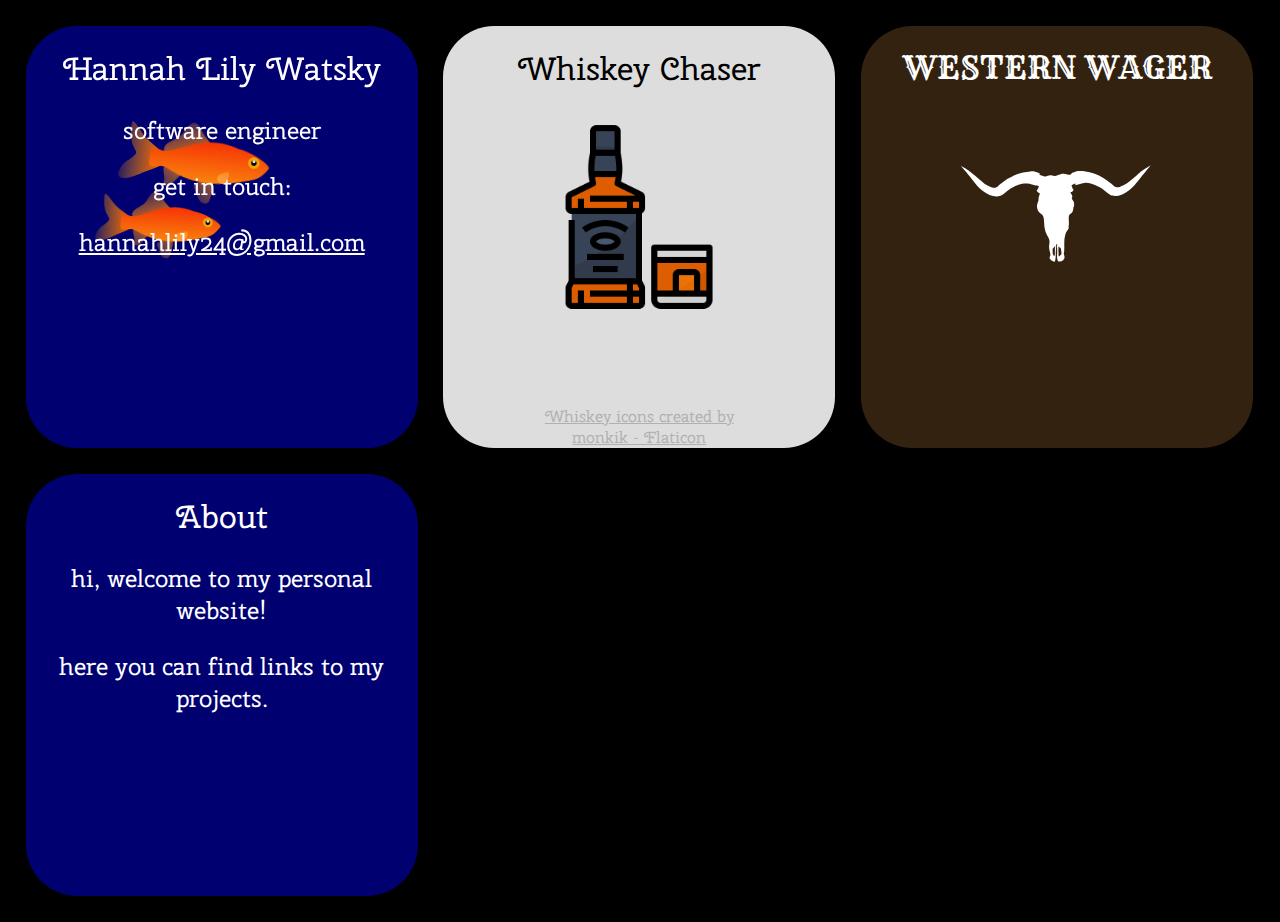
==== index.html @ da5f026a "add files" ====
<!DOCTYPE html>
<html lang="en">
  <head>
    <meta charset="UTF-8">
    <link rel="icon" href="goldfish.ico">
    <link rel="stylesheet" href="style.css">
    <meta name="viewport" content="width=device-width, initial-scale=1.0">
    <script type="text/javascript" src="fishtank.js"></script>
    <script type="text/javascript" src="links.js"></script>
    <title>Hannah Lily Watsky</title>
  </head>
  <body onload="init()">
    <div class="grid-container">
        <div class="box" id="bio">
            <canvas class="fishtank" id="bioFishTank"></canvas>
            <h1>Hannah Lily Watsky</h1>
            <p>software engineer</p>
            <p>get in touch:</p>
            <p><a href="mailto:hannahlily24@gmail.com">hannahlily24@gmail.com</a></p>
        </div>
        <div class="box" id="whiskeyChaser" onclick="navigateToWhiskeyChaser()">
            <h1>Whiskey Chaser</h1>
            <img src="whiskey.png">
            <div class="bottom">
                <a class="attrib-link" href="https://www.flaticon.com/free-icons/whiskey" title="whiskey icons">Whiskey icons created by monkik - Flaticon</a>
            </div>
        </div>
        <div class="box" id="westernWager" onclick="navigateToWesternWager()">
            <h1>WESTERN WAGER</h1>
            <svg xmlns="http://www.w3.org/2000/svg" width="32" height="32" viewBox="0 0 32 32" fill="currentColor" class="point"><path d="M30.86 8.378c-0.882 0.515-1.14 0.7-1.713 1.222-0.374 0.345-1.191 1.038-1.519 1.293-0.279 0.216-0.53 0.372-0.87 0.539-0.469 0.233-0.622 0.282-0.892 0.282-0.202 0-0.231-0.007-0.364-0.080-0.080-0.044-0.262-0.187-0.403-0.316-0.258-0.238-0.919-0.727-1.47-1.091-0.882-0.583-1.973-0.977-3.188-1.152-0.292-0.041-0.43-0.051-0.746-0.039-0.437 0.012-0.515 0.032-1.028 0.241-0.236 0.097-0.296 0.131-0.287 0.163 0.010 0.027-0.027 0.066-0.124 0.129-0.175 0.117-0.238 0.119-0.71 0.007-0.199-0.046-0.42-0.085-0.496-0.085-0.216 0-0.52 0.070-0.843 0.194-0.168 0.063-0.345 0.129-0.399 0.146-0.156 0.051-0.372 0.039-0.61-0.032-0.318-0.097-0.435-0.090-0.717 0.044-0.165 0.078-0.262 0.109-0.338 0.109-0.131 0-0.406-0.075-0.642-0.175-0.097-0.041-0.226-0.080-0.292-0.090l-0.114-0.015 0.075-0.092 0.075-0.090-0.168-0.075c-0.552-0.253-0.94-0.333-1.441-0.301-0.717 0.044-1.652 0.255-2.35 0.527-0.384 0.151-0.977 0.452-1.283 0.651-0.505 0.331-1.271 0.901-1.519 1.13-0.321 0.296-0.474 0.377-0.722 0.377-0.26 0-0.45-0.056-0.853-0.255-0.396-0.194-0.556-0.289-0.843-0.505-0.301-0.226-1.149-0.938-1.477-1.242-0.481-0.442-0.695-0.617-0.979-0.807-0.304-0.202-1.254-0.765-1.268-0.753-0.005 0.005 0.284 0.357 0.644 0.785 0.751 0.889 0.926 1.106 1.351 1.662 0.574 0.751 0.899 1.098 1.451 1.541 0.85 0.685 1.674 1.013 2.442 0.977 0.544-0.027 0.848-0.185 1.543-0.795 0.386-0.343 0.612-0.501 0.96-0.675 0.615-0.306 1.142-0.508 1.592-0.605 0.316-0.068 0.858-0.061 1.191 0.015 0.224 0.051 0.931 0.258 1.052 0.306 0.034 0.015 0.041 0.005 0.041-0.046 0-0.061 0.002-0.063 0.053-0.029 0.032 0.019 0.104 0.049 0.163 0.063s0.141 0.061 0.18 0.1l0.073 0.073-0.063 0.066c-0.034 0.036-0.075 0.114-0.090 0.175-0.019 0.073-0.063 0.146-0.139 0.224-0.095 0.095-0.109 0.121-0.095 0.177 0.022 0.087 0.241 0.316 0.338 0.355 0.185 0.073 0.202 0.146 0.087 0.386-0.095 0.197-0.143 0.452-0.143 0.731 0 0.192-0.007 0.236-0.070 0.357-0.092 0.185-0.173 0.522-0.173 0.727 0 0.211 0.075 0.522 0.18 0.744 0.097 0.209 0.139 0.255 0.352 0.391 0.51 0.33 0.593 0.53 0.634 1.509 0.044 1.040 0.182 1.55 0.644 2.381 0.238 0.433 0.272 0.649 0.192 1.227-0.058 0.411-0.036 0.712 0.075 1.081 0.058 0.192 0.092 0.362 0.102 0.498 0.012 0.199 0.010 0.214-0.063 0.352-0.063 0.117-0.075 0.163-0.063 0.231 0.036 0.204 0.231 0.418 0.484 0.537 0.187 0.087 0.333 0.112 0.374 0.063 0.017-0.017 0.056-0.168 0.090-0.333 0.053-0.265 0.061-0.357 0.061-0.836 0-0.333 0.015-0.651 0.036-0.829 0.019-0.16 0.036-0.416 0.036-0.566v-0.272h0.087c0.087 0 0.087 0 0.073 0.090-0.034 0.248-0.036 0.364-0.007 0.705 0.017 0.216 0.024 0.445 0.015 0.547-0.029 0.27-0.024 0.901 0.005 1.045 0.036 0.18 0.095 0.367 0.129 0.401 0.017 0.019 0.114 0.032 0.258 0.034 0.267 0.007 0.389-0.034 0.556-0.187 0.243-0.216 0.304-0.493 0.187-0.833-0.073-0.211-0.078-0.284-0.022-0.464 0.036-0.114 0.041-0.267 0.044-1.106 0.005-0.795 0.012-1.013 0.046-1.203 0.097-0.549 0.228-0.962 0.362-1.135 0.044-0.056 0.124-0.158 0.177-0.231 0.131-0.168 0.158-0.253 0.126-0.389-0.024-0.107-0.017-0.219 0.029-0.457 0.019-0.097 0.017-0.27-0.002-0.624-0.049-0.797 0-0.972 0.335-1.198 0.153-0.104 0.209-0.158 0.25-0.243 0.092-0.187 0.146-0.394 0.146-0.566 0-0.136 0.012-0.185 0.070-0.292 0.070-0.121 0.073-0.134 0.061-0.382-0.017-0.379-0.022-0.389-0.216-0.68-0.175-0.26-0.18-0.272-0.148-0.338 0.053-0.1 0.070-0.231 0.051-0.379-0.012-0.109-0.034-0.153-0.119-0.248-0.194-0.216-0.199-0.287-0.032-0.362 0.121-0.056 0.275-0.187 0.323-0.279 0.056-0.112 0.041-0.175-0.063-0.275-0.087-0.083-0.097-0.102-0.097-0.211 0-0.107-0.010-0.131-0.078-0.192-0.075-0.070-0.075-0.073-0.034-0.119 0.087-0.095 0.355-0.25 0.486-0.279l0.136-0.032v0.275l0.287-0.095c0.384-0.124 0.892-0.248 1.174-0.287 0.588-0.075 1.349 0.126 2.355 0.624 0.44 0.219 0.586 0.321 1.072 0.744 0.705 0.615 1.001 0.756 1.589 0.756 0.787 0 1.531-0.316 2.401-1.021 0.527-0.428 0.819-0.746 1.531-1.672 0.216-0.279 0.71-0.887 1.098-1.349 0.821-0.979 0.778-0.923 0.751-0.921-0.012 0-0.192 0.1-0.399 0.221zM15.68 21.519c-0.024 0.146-0.034 0.362-0.032 0.741l0.002 0.535-0.085 0.068-0.087 0.066-0.032-0.078c-0.019-0.044-0.063-0.148-0.1-0.231-0.058-0.141-0.063-0.177-0.063-0.515v-0.364l0.209-0.221c0.117-0.121 0.214-0.216 0.216-0.214 0.005 0.005-0.010 0.1-0.029 0.214zM16.513 21.578c0.129 0.114 0.131 0.119 0.131 0.255 0 0.075 0.019 0.189 0.039 0.258 0.027 0.080 0.039 0.192 0.036 0.323l-0.005 0.202-0.095 0.085c-0.053 0.049-0.119 0.124-0.146 0.168-0.036 0.058-0.070 0.083-0.131 0.090l-0.080 0.010-0.015-0.474c-0.010-0.26-0.017-0.617-0.017-0.797v-0.326l0.075 0.044c0.044 0.024 0.136 0.097 0.207 0.163z"></path></svg>
        </div>
        <div class="box" id="about">
            <h1>About</h1>
            <p>hi, welcome to my personal website!</p>
            <p>here you can find links to my projects.</p>
        </div>
    </div>
  </body>
</html>
---- style.css ----
@font-face {
    font-family: 'cherryswash';
    src: url('fonts/CherrySwash-Regular.ttf') format('truetype');
}

@font-face {
    font-family: 'rye';
    src: url('fonts/Rye-Regular.ttf') format('truetype');
}

body {
    background-color: black;
    margin: 1vw;
}

* {
    color: white;
    font-family: cherryswash, sans-serif;
    font-weight: normal;
    z-index: 2;
    position: relative;
}

h1 {
    font-size: 2em;
}

p {
    font-size: 1.5em;
}

.grid-container {
    display: grid;
    grid-template-columns: 100%;
}

.box {
    height: 100vw;
    border-radius: 8vw;
    margin: 1vw;
    text-align: center;
}

img {
    height: 50%;
    width: 50%;
    object-fit: contain;
}

@media (min-width: 700px) {
    .grid-container {
        grid-template-columns: 50% 50%;
    }

    .box {
        border-radius: 6vw;
        height: 50vw;
    }
}

@media (min-width: 1100px) {
    .grid-container {
        grid-template-columns: 33.3% 33.3% 33.3%;
    }

    .box {
        border-radius: 4vw;
        height: 33vw;
    }
}

@media (min-width: 1450px) {
    .grid-container {
        grid-template-columns: 25% 25% 25% 25%;
    }

    .box {
        border-radius: 2vw;
        height: 25vw;
    }
}

.fishtank {
    position: absolute;
    left: 0;
    z-index: 1;
    border-radius: inherit;
}

.attrib-link {
    opacity: 20%;
    &:hover {
        opacity: 40%;
    }
}

.bottom {
    position: absolute;
    bottom: 0;
    left: 50%;
    transform: translate(-50%, 0%);
}

#bio {
    background-color: #000070;

    &:hover {
        background-color: #000080;
        box-shadow: 0px 0px 30px 2px rgba(0,0,255,0.5);
    }
}

#about {
    background-color: #000070;

    &:hover {
        background-color: #000080;
        box-shadow: 0px 0px 30px 2px rgba(0,0,255,0.5);
    }
}

#whiskeyChaser {
    background-color: #dddddd;
    cursor: pointer;
    h1, a {
        color: black;
    }

    &:hover {
        background-color: #eeeeee;
        box-shadow: 0px 0px 30px 2px rgba(255,255,255,0.5);
    }
}

#westernWager {
    background-color: #342211;
    cursor: pointer;

    &:hover {
        background-color: #392716;
        box-shadow: 0px 0px 30px 2px rgba(150,125,100,0.5);
    }

    h1 {
        font-family: rye, sans-serif;
    }

    svg {
        height: 50%;
        width: 50%;
    }
}
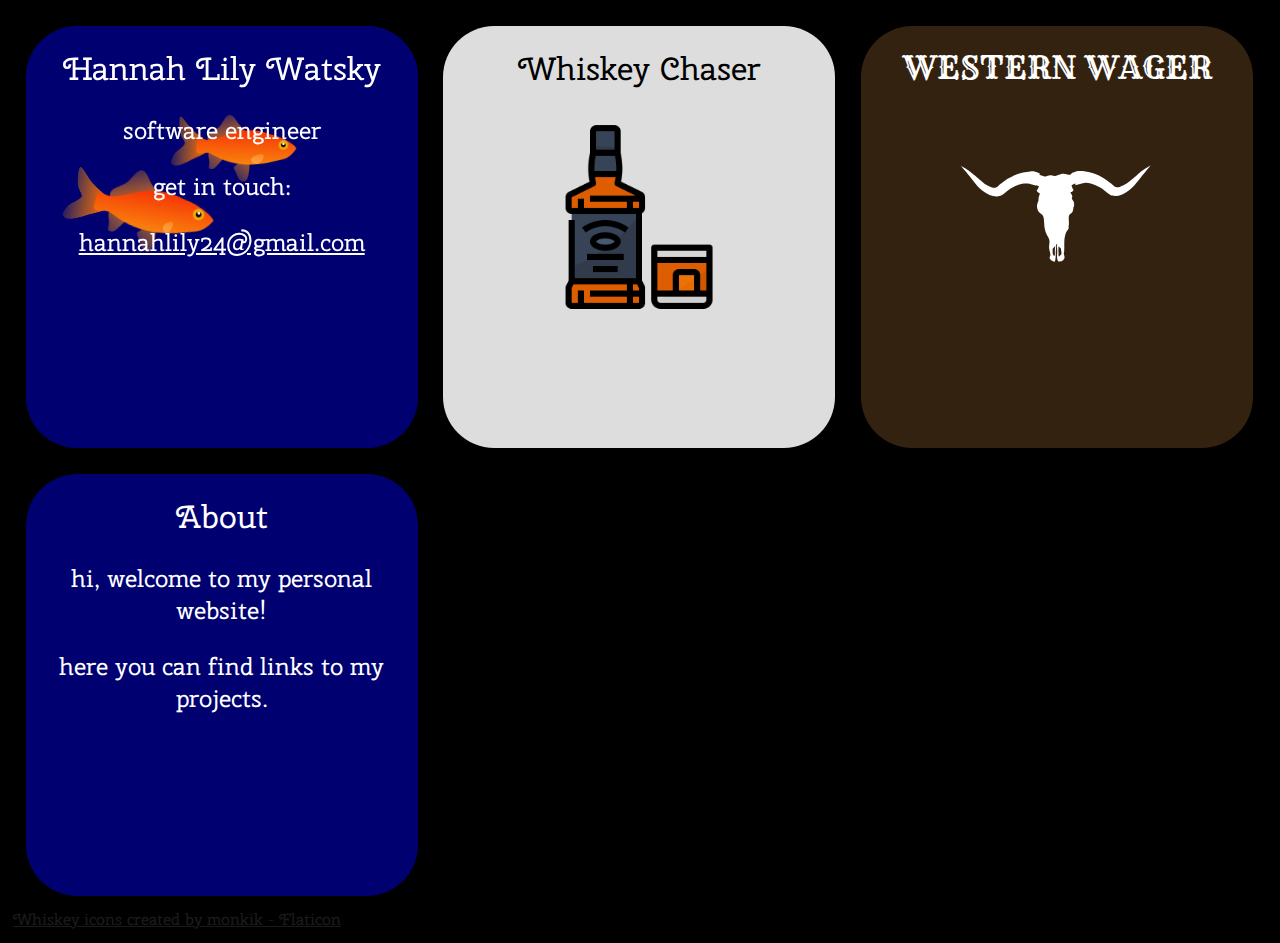
==== commit 3dd0b4d0: "tweaks to improve performance on mobile" ====
--- a/index.html
+++ b/index.html
@@ -12,7 +12,7 @@
   <body onload="init()">
     <div class="grid-container">
         <div class="box" id="bio">
-            <canvas class="fishtank" id="bioFishTank"></canvas>
+            <canvas class="fishtank" id="bioFishTank" moz-opaque></canvas>
             <h1>Hannah Lily Watsky</h1>
             <p>software engineer</p>
             <p>get in touch:</p>
@@ -21,9 +21,6 @@
         <div class="box" id="whiskeyChaser" onclick="navigateToWhiskeyChaser()">
             <h1>Whiskey Chaser</h1>
             <img src="whiskey.png">
-            <div class="bottom">
-                <a class="attrib-link" href="https://www.flaticon.com/free-icons/whiskey" title="whiskey icons">Whiskey icons created by monkik - Flaticon</a>
-            </div>
         </div>
         <div class="box" id="westernWager" onclick="navigateToWesternWager()">
             <h1>WESTERN WAGER</h1>
@@ -35,5 +32,8 @@
             <p>here you can find links to my projects.</p>
         </div>
     </div>
+    <div class="credits">
+      <a class="attrib-link" href="https://www.flaticon.com/free-icons/whiskey" title="whiskey icons">Whiskey icons created by monkik - Flaticon</a>
+    </div>
   </body>
 </html>--- a/style.css
+++ b/style.css
@@ -88,65 +88,71 @@
 }
 
 .attrib-link {
+    opacity: 10%;
+}
+
+.attrib-link:hover {
     opacity: 20%;
-    &:hover {
-        opacity: 40%;
-    }
 }
 
 .bottom {
     position: absolute;
     bottom: 0;
-    left: 50%;
-    transform: translate(-50%, 0%);
+    width: 100%;
+    margin-left: auto;
+    margin-right: auto;
+    left: 0;
+    right: 0;
+    text-align: center;
 }
 
 #bio {
     background-color: #000070;
+}
 
-    &:hover {
-        background-color: #000080;
-        box-shadow: 0px 0px 30px 2px rgba(0,0,255,0.5);
-    }
+#bio:hover {
+    background-color: #000080;
+    box-shadow: 0px 0px 30px 2px rgba(0,0,255,0.5);
 }
 
 #about {
     background-color: #000070;
+}
 
-    &:hover {
-        background-color: #000080;
-        box-shadow: 0px 0px 30px 2px rgba(0,0,255,0.5);
-    }
+#about:hover {
+    background-color: #000080;
+    box-shadow: 0px 0px 30px 2px rgba(0,0,255,0.5);
 }
 
 #whiskeyChaser {
     background-color: #dddddd;
     cursor: pointer;
-    h1, a {
-        color: black;
-    }
+}
 
-    &:hover {
-        background-color: #eeeeee;
-        box-shadow: 0px 0px 30px 2px rgba(255,255,255,0.5);
-    }
+#whiskeyChaser h1, #whiskeyChaser a, #whiskeyChaser p {
+    color: black;
+}
+
+#whiskeyChaser:hover {
+    background-color: #eeeeee;
+    box-shadow: 0px 0px 30px 2px rgba(255,255,255,0.5);
 }
 
 #westernWager {
     background-color: #342211;
     cursor: pointer;
+}
 
-    &:hover {
-        background-color: #392716;
-        box-shadow: 0px 0px 30px 2px rgba(150,125,100,0.5);
-    }
+#westernWager:hover {
+    background-color: #392716;
+    box-shadow: 0px 0px 30px 2px rgba(150,125,100,0.5);
+}
 
-    h1 {
-        font-family: rye, sans-serif;
-    }
+#westernWager h1 {
+    font-family: rye, sans-serif;
+}
 
-    svg {
-        height: 50%;
-        width: 50%;
-    }
+#westernWager svg {
+    height: 50%;
+    width: 50%;
 }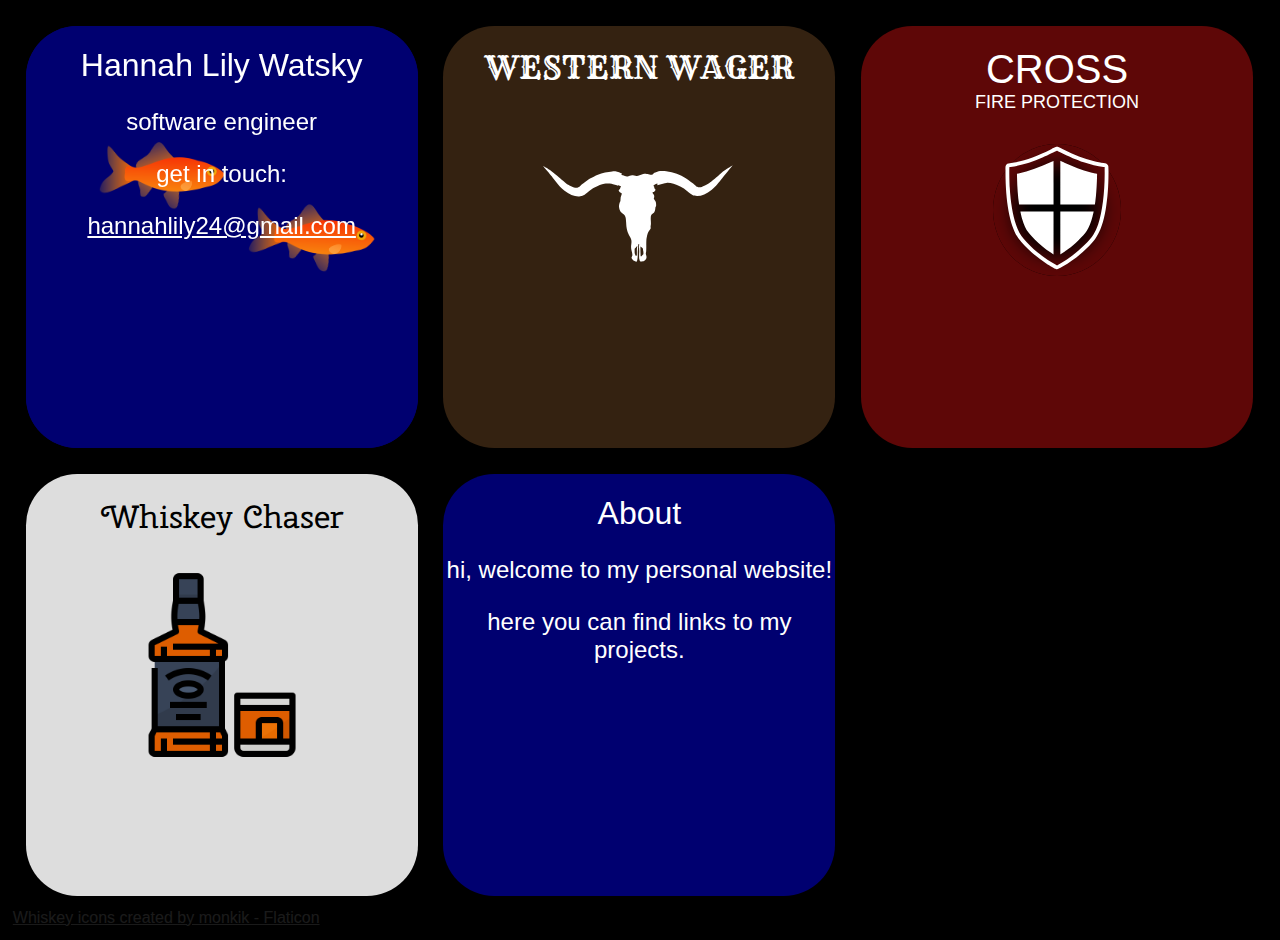
==== commit a0e2a58d: "add link to crossfp" ====
--- a/index.html
+++ b/index.html
@@ -1,6 +1,7 @@
 <!DOCTYPE html>
 <html lang="en">
-  <head>
+
+<head>
     <meta charset="UTF-8">
     <link rel="icon" href="goldfish.ico">
     <link rel="stylesheet" href="style.css">
@@ -8,8 +9,9 @@
     <script type="text/javascript" src="fishtank.js"></script>
     <script type="text/javascript" src="links.js"></script>
     <title>Hannah Lily Watsky</title>
-  </head>
-  <body onload="init()">
+</head>
+
+<body onload="init()">
     <div class="grid-container">
         <div class="box" id="bio">
             <canvas class="fishtank" id="bioFishTank" moz-opaque></canvas>
@@ -18,13 +20,34 @@
             <p>get in touch:</p>
             <p><a href="mailto:hannahlily24@gmail.com">hannahlily24@gmail.com</a></p>
         </div>
+        <div class="box" id="westernWager" onclick="navigateToWesternWager()">
+            <h1>WESTERN WAGER</h1>
+            <svg xmlns="http://www.w3.org/2000/svg" width="32" height="32" viewBox="0 0 32 32" fill="currentColor"
+                class="point">
+                <path
+                    d="M30.86 8.378c-0.882 0.515-1.14 0.7-1.713 1.222-0.374 0.345-1.191 1.038-1.519 1.293-0.279 0.216-0.53 0.372-0.87 0.539-0.469 0.233-0.622 0.282-0.892 0.282-0.202 0-0.231-0.007-0.364-0.080-0.080-0.044-0.262-0.187-0.403-0.316-0.258-0.238-0.919-0.727-1.47-1.091-0.882-0.583-1.973-0.977-3.188-1.152-0.292-0.041-0.43-0.051-0.746-0.039-0.437 0.012-0.515 0.032-1.028 0.241-0.236 0.097-0.296 0.131-0.287 0.163 0.010 0.027-0.027 0.066-0.124 0.129-0.175 0.117-0.238 0.119-0.71 0.007-0.199-0.046-0.42-0.085-0.496-0.085-0.216 0-0.52 0.070-0.843 0.194-0.168 0.063-0.345 0.129-0.399 0.146-0.156 0.051-0.372 0.039-0.61-0.032-0.318-0.097-0.435-0.090-0.717 0.044-0.165 0.078-0.262 0.109-0.338 0.109-0.131 0-0.406-0.075-0.642-0.175-0.097-0.041-0.226-0.080-0.292-0.090l-0.114-0.015 0.075-0.092 0.075-0.090-0.168-0.075c-0.552-0.253-0.94-0.333-1.441-0.301-0.717 0.044-1.652 0.255-2.35 0.527-0.384 0.151-0.977 0.452-1.283 0.651-0.505 0.331-1.271 0.901-1.519 1.13-0.321 0.296-0.474 0.377-0.722 0.377-0.26 0-0.45-0.056-0.853-0.255-0.396-0.194-0.556-0.289-0.843-0.505-0.301-0.226-1.149-0.938-1.477-1.242-0.481-0.442-0.695-0.617-0.979-0.807-0.304-0.202-1.254-0.765-1.268-0.753-0.005 0.005 0.284 0.357 0.644 0.785 0.751 0.889 0.926 1.106 1.351 1.662 0.574 0.751 0.899 1.098 1.451 1.541 0.85 0.685 1.674 1.013 2.442 0.977 0.544-0.027 0.848-0.185 1.543-0.795 0.386-0.343 0.612-0.501 0.96-0.675 0.615-0.306 1.142-0.508 1.592-0.605 0.316-0.068 0.858-0.061 1.191 0.015 0.224 0.051 0.931 0.258 1.052 0.306 0.034 0.015 0.041 0.005 0.041-0.046 0-0.061 0.002-0.063 0.053-0.029 0.032 0.019 0.104 0.049 0.163 0.063s0.141 0.061 0.18 0.1l0.073 0.073-0.063 0.066c-0.034 0.036-0.075 0.114-0.090 0.175-0.019 0.073-0.063 0.146-0.139 0.224-0.095 0.095-0.109 0.121-0.095 0.177 0.022 0.087 0.241 0.316 0.338 0.355 0.185 0.073 0.202 0.146 0.087 0.386-0.095 0.197-0.143 0.452-0.143 0.731 0 0.192-0.007 0.236-0.070 0.357-0.092 0.185-0.173 0.522-0.173 0.727 0 0.211 0.075 0.522 0.18 0.744 0.097 0.209 0.139 0.255 0.352 0.391 0.51 0.33 0.593 0.53 0.634 1.509 0.044 1.040 0.182 1.55 0.644 2.381 0.238 0.433 0.272 0.649 0.192 1.227-0.058 0.411-0.036 0.712 0.075 1.081 0.058 0.192 0.092 0.362 0.102 0.498 0.012 0.199 0.010 0.214-0.063 0.352-0.063 0.117-0.075 0.163-0.063 0.231 0.036 0.204 0.231 0.418 0.484 0.537 0.187 0.087 0.333 0.112 0.374 0.063 0.017-0.017 0.056-0.168 0.090-0.333 0.053-0.265 0.061-0.357 0.061-0.836 0-0.333 0.015-0.651 0.036-0.829 0.019-0.16 0.036-0.416 0.036-0.566v-0.272h0.087c0.087 0 0.087 0 0.073 0.090-0.034 0.248-0.036 0.364-0.007 0.705 0.017 0.216 0.024 0.445 0.015 0.547-0.029 0.27-0.024 0.901 0.005 1.045 0.036 0.18 0.095 0.367 0.129 0.401 0.017 0.019 0.114 0.032 0.258 0.034 0.267 0.007 0.389-0.034 0.556-0.187 0.243-0.216 0.304-0.493 0.187-0.833-0.073-0.211-0.078-0.284-0.022-0.464 0.036-0.114 0.041-0.267 0.044-1.106 0.005-0.795 0.012-1.013 0.046-1.203 0.097-0.549 0.228-0.962 0.362-1.135 0.044-0.056 0.124-0.158 0.177-0.231 0.131-0.168 0.158-0.253 0.126-0.389-0.024-0.107-0.017-0.219 0.029-0.457 0.019-0.097 0.017-0.27-0.002-0.624-0.049-0.797 0-0.972 0.335-1.198 0.153-0.104 0.209-0.158 0.25-0.243 0.092-0.187 0.146-0.394 0.146-0.566 0-0.136 0.012-0.185 0.070-0.292 0.070-0.121 0.073-0.134 0.061-0.382-0.017-0.379-0.022-0.389-0.216-0.68-0.175-0.26-0.18-0.272-0.148-0.338 0.053-0.1 0.070-0.231 0.051-0.379-0.012-0.109-0.034-0.153-0.119-0.248-0.194-0.216-0.199-0.287-0.032-0.362 0.121-0.056 0.275-0.187 0.323-0.279 0.056-0.112 0.041-0.175-0.063-0.275-0.087-0.083-0.097-0.102-0.097-0.211 0-0.107-0.010-0.131-0.078-0.192-0.075-0.070-0.075-0.073-0.034-0.119 0.087-0.095 0.355-0.25 0.486-0.279l0.136-0.032v0.275l0.287-0.095c0.384-0.124 0.892-0.248 1.174-0.287 0.588-0.075 1.349 0.126 2.355 0.624 0.44 0.219 0.586 0.321 1.072 0.744 0.705 0.615 1.001 0.756 1.589 0.756 0.787 0 1.531-0.316 2.401-1.021 0.527-0.428 0.819-0.746 1.531-1.672 0.216-0.279 0.71-0.887 1.098-1.349 0.821-0.979 0.778-0.923 0.751-0.921-0.012 0-0.192 0.1-0.399 0.221zM15.68 21.519c-0.024 0.146-0.034 0.362-0.032 0.741l0.002 0.535-0.085 0.068-0.087 0.066-0.032-0.078c-0.019-0.044-0.063-0.148-0.1-0.231-0.058-0.141-0.063-0.177-0.063-0.515v-0.364l0.209-0.221c0.117-0.121 0.214-0.216 0.216-0.214 0.005 0.005-0.010 0.1-0.029 0.214zM16.513 21.578c0.129 0.114 0.131 0.119 0.131 0.255 0 0.075 0.019 0.189 0.039 0.258 0.027 0.080 0.039 0.192 0.036 0.323l-0.005 0.202-0.095 0.085c-0.053 0.049-0.119 0.124-0.146 0.168-0.036 0.058-0.070 0.083-0.131 0.090l-0.080 0.010-0.015-0.474c-0.010-0.26-0.017-0.617-0.017-0.797v-0.326l0.075 0.044c0.044 0.024 0.136 0.097 0.207 0.163z">
+                </path>
+            </svg>
+        </div>
+        <div class="box" id="crossFP" onclick="navigateToCrossFP()">
+            <h1>
+                <div id="headerCross">
+                    CROSS
+                </div>
+                <div id="headerFireProtection">FIRE PROTECTION</div>
+            </h1>
+            <div class="on-red">
+                <svg class="small-svg" xmlns="http://www.w3.org/2000/svg" width="128" height="128" viewBox="0 0 32 32"
+                    fill="currentColor">
+                    <path
+                        d="M15.659 0.774c0.413-0.155 0.476-0.136 1.83 0.54 2.864 1.43 5.273 2.368 7.599 2.958 0.949 0.241 1.917 0.432 2.531 0.499 0.621 0.068 0.767 0.124 1.014 0.389 0.248 0.266 0.245 0.239 0.242 1.999-0.006 3.492-0.219 6.293-0.702 9.208-0.237 1.432-0.584 2.857-0.981 4.032-0.446 1.32-1.071 2.569-1.695 3.388-0.48 0.63-1.23 1.459-2.055 2.271-1.818 1.79-3.737 3.249-6.042 4.596-1.104 0.645-1.323 0.724-1.665 0.604-0.318-0.112-1.507-0.798-2.429-1.4-2.423-1.584-4.414-3.304-6.221-5.377-0.494-0.566-0.764-0.918-1.021-1.331-1.888-3.033-2.932-8.762-2.941-16.138-0.002-1.349 0-1.395 0.061-1.555 0.073-0.194 0.251-0.407 0.422-0.506 0.147-0.085 0.43-0.146 0.949-0.207 0.213-0.025 0.556-0.077 0.761-0.116 2.848-0.538 5.651-1.55 9.244-3.335 0.483-0.24 0.977-0.474 1.098-0.519zM15.541 1.883c-1.425 0.706-2.029 0.992-3.029 1.431-2.991 1.316-5.599 2.093-8.11 2.418l-0.293 0.038-0.023 0.321c-0.041 0.566 0.018 3.459 0.097 4.786 0.22 3.689 0.756 6.882 1.556 9.266 0.499 1.488 1.071 2.541 1.922 3.539 0.979 1.148 2.253 2.4 3.43 3.372 1.34 1.106 3.233 2.39 4.633 3.143l0.285 0.154 0.403-0.227c2.537-1.431 4.575-2.971 6.582-4.973 0.931-0.929 1.566-1.67 2.054-2.398 0.401-0.599 0.912-1.699 1.244-2.682 1.046-3.095 1.665-8.058 1.628-13.042l-0.009-1.258-0.307-0.038c-1.5-0.188-3.24-0.601-4.919-1.17-1.822-0.617-3.519-1.342-5.893-2.519-0.431-0.214-0.787-0.388-0.791-0.387s-0.211 0.103-0.461 0.227zM16.83 9.676v5.475h8.636l0.013-0.066c0.007-0.036 0.035-0.224 0.060-0.417s0.053-0.391 0.060-0.439c0.015-0.104 0.088-0.758 0.13-1.171 0.128-1.243 0.236-3.121 0.28-4.882 0.019-0.742 0.018-0.754-0.040-0.754-0.083 0-1.161-0.242-1.703-0.383-1.95-0.506-4.261-1.354-6.412-2.354-0.233-0.109-0.509-0.236-0.612-0.284s-0.238-0.112-0.3-0.144l-0.112-0.057v5.475zM14.649 4.454c-2.906 1.381-5.716 2.367-8.253 2.898l-0.407 0.085 0.019 0.922c0.050 2.414 0.223 4.731 0.491 6.565l0.033 0.227h8.601v-5.46c0-3.003-0.003-5.46-0.007-5.46s-0.218 0.1-0.476 0.223zM6.847 16.887c0 0.11 0.266 1.233 0.421 1.781 0.446 1.571 0.949 2.66 1.609 3.482 0.338 0.421 1.003 1.16 1.497 1.665 1.151 1.175 2.609 2.371 4.149 3.403l0.609 0.409v-10.776h-4.143c-3.295 0-4.143 0.008-4.143 0.037zM16.83 22.237c0 2.963 0.008 5.387 0.017 5.387 0.055 0 1.28-0.841 1.871-1.285 1.002-0.753 1.799-1.437 2.66-2.286 0.911-0.898 1.643-1.724 2.041-2.306 0.592-0.865 1.095-2.122 1.495-3.737 0.073-0.293 0.26-1.123 0.26-1.152 0-0.005-1.877-0.009-4.172-0.009h-4.172v5.387z">
+                    </path>
+                </svg>
+            </div>
+        </div>
         <div class="box" id="whiskeyChaser" onclick="navigateToWhiskeyChaser()">
             <h1>Whiskey Chaser</h1>
             <img src="whiskey.png">
-        </div>
-        <div class="box" id="westernWager" onclick="navigateToWesternWager()">
-            <h1>WESTERN WAGER</h1>
-            <svg xmlns="http://www.w3.org/2000/svg" width="32" height="32" viewBox="0 0 32 32" fill="currentColor" class="point"><path d="M30.86 8.378c-0.882 0.515-1.14 0.7-1.713 1.222-0.374 0.345-1.191 1.038-1.519 1.293-0.279 0.216-0.53 0.372-0.87 0.539-0.469 0.233-0.622 0.282-0.892 0.282-0.202 0-0.231-0.007-0.364-0.080-0.080-0.044-0.262-0.187-0.403-0.316-0.258-0.238-0.919-0.727-1.47-1.091-0.882-0.583-1.973-0.977-3.188-1.152-0.292-0.041-0.43-0.051-0.746-0.039-0.437 0.012-0.515 0.032-1.028 0.241-0.236 0.097-0.296 0.131-0.287 0.163 0.010 0.027-0.027 0.066-0.124 0.129-0.175 0.117-0.238 0.119-0.71 0.007-0.199-0.046-0.42-0.085-0.496-0.085-0.216 0-0.52 0.070-0.843 0.194-0.168 0.063-0.345 0.129-0.399 0.146-0.156 0.051-0.372 0.039-0.61-0.032-0.318-0.097-0.435-0.090-0.717 0.044-0.165 0.078-0.262 0.109-0.338 0.109-0.131 0-0.406-0.075-0.642-0.175-0.097-0.041-0.226-0.080-0.292-0.090l-0.114-0.015 0.075-0.092 0.075-0.090-0.168-0.075c-0.552-0.253-0.94-0.333-1.441-0.301-0.717 0.044-1.652 0.255-2.35 0.527-0.384 0.151-0.977 0.452-1.283 0.651-0.505 0.331-1.271 0.901-1.519 1.13-0.321 0.296-0.474 0.377-0.722 0.377-0.26 0-0.45-0.056-0.853-0.255-0.396-0.194-0.556-0.289-0.843-0.505-0.301-0.226-1.149-0.938-1.477-1.242-0.481-0.442-0.695-0.617-0.979-0.807-0.304-0.202-1.254-0.765-1.268-0.753-0.005 0.005 0.284 0.357 0.644 0.785 0.751 0.889 0.926 1.106 1.351 1.662 0.574 0.751 0.899 1.098 1.451 1.541 0.85 0.685 1.674 1.013 2.442 0.977 0.544-0.027 0.848-0.185 1.543-0.795 0.386-0.343 0.612-0.501 0.96-0.675 0.615-0.306 1.142-0.508 1.592-0.605 0.316-0.068 0.858-0.061 1.191 0.015 0.224 0.051 0.931 0.258 1.052 0.306 0.034 0.015 0.041 0.005 0.041-0.046 0-0.061 0.002-0.063 0.053-0.029 0.032 0.019 0.104 0.049 0.163 0.063s0.141 0.061 0.18 0.1l0.073 0.073-0.063 0.066c-0.034 0.036-0.075 0.114-0.090 0.175-0.019 0.073-0.063 0.146-0.139 0.224-0.095 0.095-0.109 0.121-0.095 0.177 0.022 0.087 0.241 0.316 0.338 0.355 0.185 0.073 0.202 0.146 0.087 0.386-0.095 0.197-0.143 0.452-0.143 0.731 0 0.192-0.007 0.236-0.070 0.357-0.092 0.185-0.173 0.522-0.173 0.727 0 0.211 0.075 0.522 0.18 0.744 0.097 0.209 0.139 0.255 0.352 0.391 0.51 0.33 0.593 0.53 0.634 1.509 0.044 1.040 0.182 1.55 0.644 2.381 0.238 0.433 0.272 0.649 0.192 1.227-0.058 0.411-0.036 0.712 0.075 1.081 0.058 0.192 0.092 0.362 0.102 0.498 0.012 0.199 0.010 0.214-0.063 0.352-0.063 0.117-0.075 0.163-0.063 0.231 0.036 0.204 0.231 0.418 0.484 0.537 0.187 0.087 0.333 0.112 0.374 0.063 0.017-0.017 0.056-0.168 0.090-0.333 0.053-0.265 0.061-0.357 0.061-0.836 0-0.333 0.015-0.651 0.036-0.829 0.019-0.16 0.036-0.416 0.036-0.566v-0.272h0.087c0.087 0 0.087 0 0.073 0.090-0.034 0.248-0.036 0.364-0.007 0.705 0.017 0.216 0.024 0.445 0.015 0.547-0.029 0.27-0.024 0.901 0.005 1.045 0.036 0.18 0.095 0.367 0.129 0.401 0.017 0.019 0.114 0.032 0.258 0.034 0.267 0.007 0.389-0.034 0.556-0.187 0.243-0.216 0.304-0.493 0.187-0.833-0.073-0.211-0.078-0.284-0.022-0.464 0.036-0.114 0.041-0.267 0.044-1.106 0.005-0.795 0.012-1.013 0.046-1.203 0.097-0.549 0.228-0.962 0.362-1.135 0.044-0.056 0.124-0.158 0.177-0.231 0.131-0.168 0.158-0.253 0.126-0.389-0.024-0.107-0.017-0.219 0.029-0.457 0.019-0.097 0.017-0.27-0.002-0.624-0.049-0.797 0-0.972 0.335-1.198 0.153-0.104 0.209-0.158 0.25-0.243 0.092-0.187 0.146-0.394 0.146-0.566 0-0.136 0.012-0.185 0.070-0.292 0.070-0.121 0.073-0.134 0.061-0.382-0.017-0.379-0.022-0.389-0.216-0.68-0.175-0.26-0.18-0.272-0.148-0.338 0.053-0.1 0.070-0.231 0.051-0.379-0.012-0.109-0.034-0.153-0.119-0.248-0.194-0.216-0.199-0.287-0.032-0.362 0.121-0.056 0.275-0.187 0.323-0.279 0.056-0.112 0.041-0.175-0.063-0.275-0.087-0.083-0.097-0.102-0.097-0.211 0-0.107-0.010-0.131-0.078-0.192-0.075-0.070-0.075-0.073-0.034-0.119 0.087-0.095 0.355-0.25 0.486-0.279l0.136-0.032v0.275l0.287-0.095c0.384-0.124 0.892-0.248 1.174-0.287 0.588-0.075 1.349 0.126 2.355 0.624 0.44 0.219 0.586 0.321 1.072 0.744 0.705 0.615 1.001 0.756 1.589 0.756 0.787 0 1.531-0.316 2.401-1.021 0.527-0.428 0.819-0.746 1.531-1.672 0.216-0.279 0.71-0.887 1.098-1.349 0.821-0.979 0.778-0.923 0.751-0.921-0.012 0-0.192 0.1-0.399 0.221zM15.68 21.519c-0.024 0.146-0.034 0.362-0.032 0.741l0.002 0.535-0.085 0.068-0.087 0.066-0.032-0.078c-0.019-0.044-0.063-0.148-0.1-0.231-0.058-0.141-0.063-0.177-0.063-0.515v-0.364l0.209-0.221c0.117-0.121 0.214-0.216 0.216-0.214 0.005 0.005-0.010 0.1-0.029 0.214zM16.513 21.578c0.129 0.114 0.131 0.119 0.131 0.255 0 0.075 0.019 0.189 0.039 0.258 0.027 0.080 0.039 0.192 0.036 0.323l-0.005 0.202-0.095 0.085c-0.053 0.049-0.119 0.124-0.146 0.168-0.036 0.058-0.070 0.083-0.131 0.090l-0.080 0.010-0.015-0.474c-0.010-0.26-0.017-0.617-0.017-0.797v-0.326l0.075 0.044c0.044 0.024 0.136 0.097 0.207 0.163z"></path></svg>
         </div>
         <div class="box" id="about">
             <h1>About</h1>
@@ -33,7 +56,9 @@
         </div>
     </div>
     <div class="credits">
-      <a class="attrib-link" href="https://www.flaticon.com/free-icons/whiskey" title="whiskey icons">Whiskey icons created by monkik - Flaticon</a>
+        <a class="attrib-link" href="https://www.flaticon.com/free-icons/whiskey" title="whiskey icons">Whiskey icons
+            created by monkik - Flaticon</a>
     </div>
-  </body>
+</body>
+
 </html>--- a/style.css
+++ b/style.css
@@ -11,11 +11,11 @@
 body {
     background-color: black;
     margin: 1vw;
+    font-family: 'Arial', sans-serif;
 }
 
 * {
     color: white;
-    font-family: cherryswash, sans-serif;
     font-weight: normal;
     z-index: 2;
     position: relative;
@@ -127,6 +127,7 @@
 #whiskeyChaser {
     background-color: #dddddd;
     cursor: pointer;
+    font-family: cherryswash, sans-serif;
 }
 
 #whiskeyChaser h1, #whiskeyChaser a, #whiskeyChaser p {
@@ -155,4 +156,32 @@
 #westernWager svg {
     height: 50%;
     width: 50%;
-}+}
+
+#crossFP {
+    display: flex;
+    flex-direction: column;
+    align-items: center;
+    gap: 10px;
+    background-color: #5e0707;
+    cursor: pointer;
+}
+
+#crossFP:hover {
+    filter: brightness(1.1);
+    box-shadow: 0px 0px 30px 2px rgba(255,0,0,0.5);
+}
+
+.on-red {
+    background-color: rgba(0, 0, 0, 1);
+    border-radius: 50%;
+    box-shadow: inset 0px 0px 20px 20px #5e0707;
+}
+
+#headerCross {
+    font-size: 40px;
+}
+
+#headerFireProtection {
+    font-size: 18px;
+}
